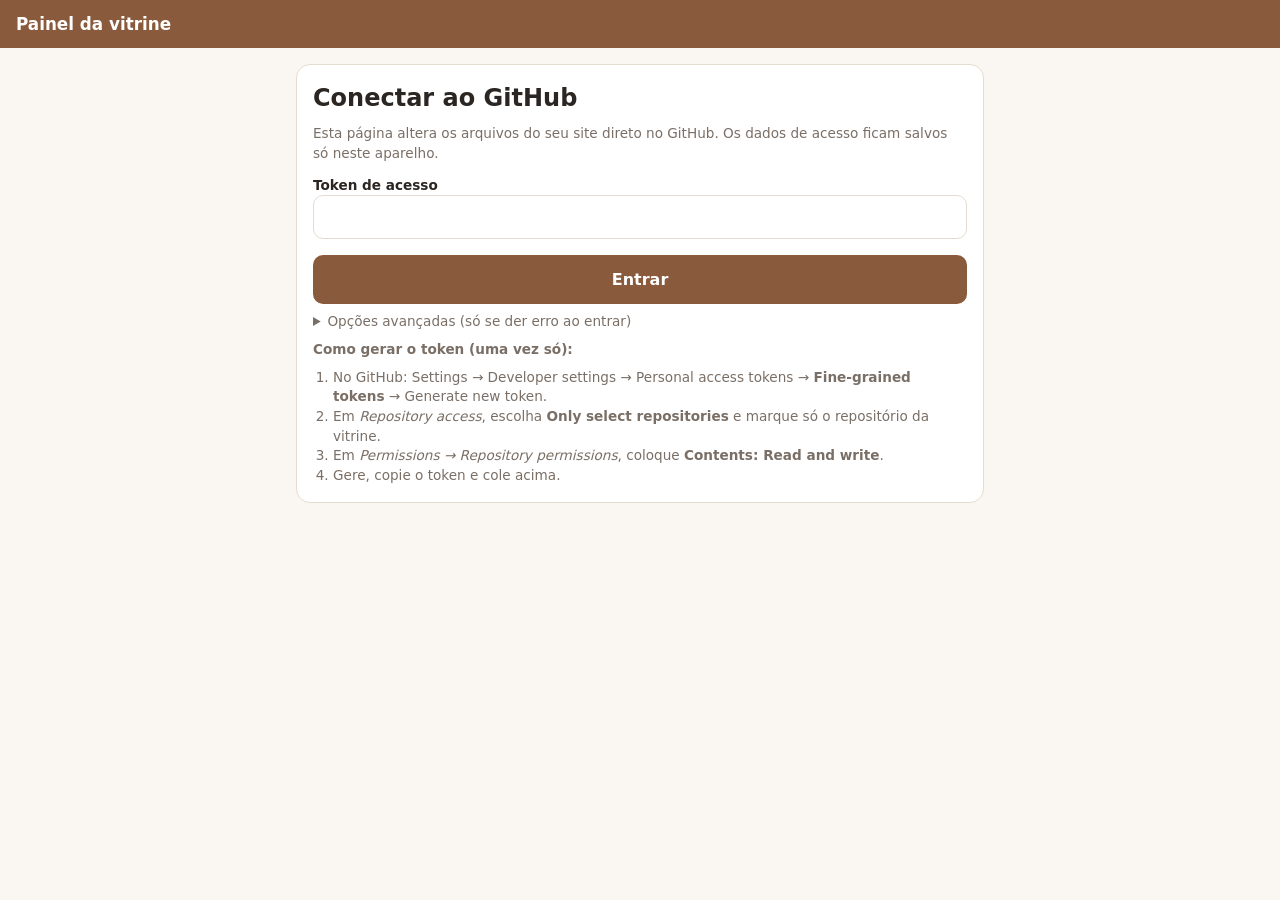
==== admin.html @ 39256ab2 "Vitrine de móveis" ====
<!DOCTYPE html>
<html lang="pt-BR">
<head>
  <meta charset="UTF-8" />
  <meta name="viewport" content="width=device-width, initial-scale=1" />
  <meta name="robots" content="noindex, nofollow" />
  <title>Painel da vitrine</title>
  <style>
    :root { --bg:#faf7f2; --card:#fff; --texto:#2b2622; --suave:#7a6f66; --marca:#8a5a3c; --borda:#e4dccf; --ok:#1e9e55; --erro:#c0392b; }
    * { box-sizing: border-box; margin: 0; padding: 0; }
    body { font-family: system-ui, -apple-system, "Segoe UI", Roboto, sans-serif; background: var(--bg); color: var(--texto); line-height: 1.45; padding-bottom: 90px; }
    header { position: sticky; top: 0; z-index: 5; background: var(--marca); color: #fff; padding: 12px 16px; display: flex; justify-content: space-between; align-items: center; }
    header h1 { font-size: 1.05rem; }
    header button { background: transparent; color: #fff; border: 1px solid rgba(255,255,255,.5); border-radius: 8px; padding: 6px 12px; font: inherit; font-size: .85rem; }
    main { max-width: 720px; margin: 0 auto; padding: 16px; }
    .tabs { display: flex; gap: 8px; margin-bottom: 16px; }
    .tabs button { flex: 1; padding: 10px; border: 1px solid var(--borda); background: var(--card); border-radius: 10px; font: inherit; font-weight: 600; color: var(--suave); }
    .tabs button.on { background: var(--marca); color: #fff; border-color: var(--marca); }
    .box { background: var(--card); border: 1px solid var(--borda); border-radius: 14px; padding: 16px; margin-bottom: 14px; }
    label { display: block; font-size: .85rem; font-weight: 600; margin: 12px 0 4px; }
    label small { font-weight: 400; color: var(--suave); }
    input[type=text], input[type=password], input[type=url], textarea, select {
      width: 100%; padding: 11px 12px; border: 1px solid var(--borda); border-radius: 10px; font: inherit; background: #fff;
    }
    textarea { min-height: 80px; resize: vertical; }
    .linha { display: flex; gap: 12px; }
    .linha > * { flex: 1; }
    .check { display: flex; align-items: center; gap: 8px; font-weight: 500; margin: 14px 0 0; }
    .check input { width: 20px; height: 20px; }
    .btn { display: block; width: 100%; padding: 13px; border: 0; border-radius: 10px; font: inherit; font-weight: 700; background: var(--marca); color: #fff; margin-top: 16px; cursor: pointer; }
    .btn--sec { background: #efe7db; color: var(--texto); }
    .btn--del { background: #fbe9e7; color: var(--erro); }
    .btn:disabled { opacity: .5; }
    .ajuda { font-size: .85rem; color: var(--suave); margin-top: 8px; }
    .ajuda ol { margin: 8px 0 0 20px; }
    .item { display: flex; gap: 12px; align-items: center; padding: 10px 0; border-bottom: 1px solid var(--borda); }
    .item:last-child { border-bottom: 0; }
    .thumb { width: 64px; height: 64px; border-radius: 10px; background: #efe7db; object-fit: cover; flex: none; display: grid; place-items: center; color: #b9a58f; font-size: 1.4rem; overflow: hidden; }
    .thumb img { width: 100%; height: 100%; object-fit: cover; }
    .item .info { flex: 1; min-width: 0; }
    .item .info b { display: block; white-space: nowrap; overflow: hidden; text-overflow: ellipsis; }
    .item .info span { font-size: .85rem; color: var(--suave); }
    .item .acoes { display: flex; flex-direction: column; gap: 4px; }
    .mini { border: 1px solid var(--borda); background: #fff; border-radius: 8px; padding: 5px 10px; font: inherit; font-size: .8rem; }
    .selo { font-size: .7rem; background: #efe7db; border-radius: 999px; padding: 2px 8px; margin-left: 4px; }
    .preview { width: 100%; aspect-ratio: 4/3; border-radius: 12px; background: #efe7db; object-fit: cover; display: block; margin-top: 6px; }
    .fab { position: fixed; right: 16px; bottom: 16px; background: var(--marca); color: #fff; border: 0; border-radius: 999px; padding: 14px 22px; font: inherit; font-weight: 700; box-shadow: 0 6px 18px rgba(0,0,0,.25); }
    #toast { position: fixed; left: 50%; bottom: 80px; transform: translateX(-50%); background: #2b2622; color: #fff; padding: 12px 18px; border-radius: 10px; font-size: .9rem; max-width: 90%; display: none; z-index: 20; text-align: center; }
    #toast.erro { background: var(--erro); }
    #toast.ok { background: var(--ok); }
    [hidden] { display: none !important; }
  </style>
</head>
<body>
  <header>
    <h1>Painel da vitrine</h1>
    <button id="sair" hidden>Sair</button>
  </header>

  <main>
    <!-- LOGIN -->
    <section id="tela-login">
      <div class="box">
        <h2>Conectar ao GitHub</h2>
        <p class="ajuda">Esta página altera os arquivos do seu site direto no GitHub. Os dados de acesso ficam salvos só neste aparelho.</p>
        <label>Token de acesso <input type="password" id="c-token" autocomplete="off" /></label>
        <button class="btn" id="conectar">Entrar</button>
        <details class="ajuda">
          <summary>Opções avançadas (só se der erro ao entrar)</summary>
          <label>Usuário do GitHub <input type="text" id="c-owner" autocapitalize="none" autocomplete="off" /></label>
          <label>Nome do repositório <input type="text" id="c-repo" autocapitalize="none" autocomplete="off" /></label>
        </details>
        <div class="ajuda">
          <b>Como gerar o token (uma vez só):</b>
          <ol>
            <li>No GitHub: Settings → Developer settings → Personal access tokens → <b>Fine-grained tokens</b> → Generate new token.</li>
            <li>Em <i>Repository access</i>, escolha <b>Only select repositories</b> e marque só o repositório da vitrine.</li>
            <li>Em <i>Permissions → Repository permissions</i>, coloque <b>Contents: Read and write</b>.</li>
            <li>Gere, copie o token e cole acima.</li>
          </ol>
        </div>
      </div>
    </section>

    <!-- APP -->
    <section id="tela-app" hidden>
      <div class="tabs">
        <button data-aba="produtos" class="on">Produtos</button>
        <button data-aba="loja">Loja</button>
      </div>

      <div id="aba-produtos">
        <div class="box" id="lista"></div>
        <p class="ajuda">Depois de salvar, o site leva cerca de 1 minuto para mostrar a mudança.</p>
      </div>

      <div id="aba-loja" hidden>
        <div class="box">
          <label>Nome da loja <input type="text" id="l-nome" /></label>
          <label>Frase de destaque <input type="text" id="l-slogan" /></label>
          <label>WhatsApp <small>(com código do país e DDD, só números. Ex.: 5521999998888)</small>
            <input type="text" id="l-whatsapp" inputmode="numeric" /></label>
          <label>Instagram <small>(link, opcional)</small> <input type="url" id="l-instagram" /></label>
          <label>Endereço <input type="text" id="l-endereco" /></label>
          <label>Horário <input type="text" id="l-horario" /></label>
          <button class="btn" id="salvar-loja">Salvar dados da loja</button>
        </div>
      </div>

      <button class="fab" id="novo">+ Novo móvel</button>
    </section>

    <!-- FORM PRODUTO -->
    <section id="tela-form" hidden>
      <div class="box">
        <h2 id="form-titulo">Novo móvel</h2>
        <label>Foto
          <input type="file" id="f-foto" accept="image/*" />
        </label>
        <img class="preview" id="f-preview" alt="" hidden />
        <label>Nome <input type="text" id="f-nome" /></label>
        <label>Categoria <small>(escolha uma existente ou digite uma nova)</small>
          <input type="text" id="f-cat" list="cats" /></label>
        <datalist id="cats"></datalist>
        <label>Descrição <textarea id="f-desc"></textarea></label>
        <label>Preço <small>(em branco = "sob consulta")</small>
          <input type="text" id="f-preco" inputmode="decimal" placeholder="Ex.: 2499,90" /></label>
        <label class="check"><input type="checkbox" id="f-dest" /> Mostrar etiqueta "Destaque"</label>
        <label class="check"><input type="checkbox" id="f-esg" /> Marcar como esgotado</label>
        <button class="btn" id="f-salvar">Salvar</button>
        <button class="btn btn--sec" id="f-cancelar">Cancelar</button>
        <button class="btn btn--del" id="f-excluir" hidden>Excluir este móvel</button>
      </div>
    </section>
  </main>

  <div id="toast"></div>

<script>
(function () {
  const $ = (id) => document.getElementById(id);
  const CFG_KEY = "vitrine_admin_cfg";
  const JSON_PATH = "produtos.json";

  let cfg = null;
  let data = null;
  let editando = null; // produto sendo editado (null = novo)
  let fotoNova = null; // { b64, url }

  // ---------- utilidades ----------
  function toast(msg, tipo, ms) {
    const t = $("toast");
    t.textContent = msg;
    t.className = tipo || "";
    t.style.display = "block";
    clearTimeout(toast._t);
    if (ms !== 0) toast._t = setTimeout(() => (t.style.display = "none"), ms || 3500);
  }
  const enc = (s) => btoa(unescape(encodeURIComponent(s)));
  const dec = (b) => decodeURIComponent(escape(atob(b.replace(/\n/g, ""))));
  const slug = (s) => s.normalize("NFD").replace(/[̀-ͯ]/g, "").toLowerCase().replace(/[^a-z0-9]+/g, "-").replace(/^-|-$/g, "").slice(0, 40) || "foto";
  const brl = (v) => v.toLocaleString("pt-BR", { style: "currency", currency: "BRL" });

  function parsePreco(txt) {
    let s = (txt || "").replace(/[R$\s]/g, "");
    if (!s) return null;
    if (s.includes(",")) s = s.replace(/\./g, "").replace(",", ".");
    else if (!/^\d+\.\d{1,2}$/.test(s)) s = s.replace(/\./g, "");
    const n = parseFloat(s);
    return isNaN(n) ? NaN : n;
  }

  // ---------- API do GitHub ----------
  function api(path, opts) {
    opts = opts || {};
    const url = `https://api.github.com/repos/${cfg.owner}/${cfg.repo}/contents/${path}` +
      (!opts.method || opts.method === "GET" ? `?ref=${encodeURIComponent(cfg.branch)}&t=${Date.now()}` : "");
    return fetch(url, {
      ...opts,
      headers: { Authorization: "Bearer " + cfg.token, Accept: "application/vnd.github+json", ...(opts.headers || {}) },
    });
  }
  async function getFile(path) {
    const r = await api(path);
    if (r.status === 404) return null;
    if (r.status === 401 || r.status === 403) throw new Error("Token sem permissão. Confira o token e a permissão Contents: Read and write.");
    if (!r.ok) throw new Error("Erro do GitHub (" + r.status + ")");
    return r.json();
  }
  async function putFile(path, b64, msg, sha) {
    const body = { message: msg, content: b64, branch: cfg.branch };
    if (sha) body.sha = sha;
    const r = await api(path, { method: "PUT", body: JSON.stringify(body) });
    if (!r.ok) {
      const e = await r.json().catch(() => ({}));
      throw new Error(e.message || "Falha ao salvar (" + r.status + ")");
    }
    return r.json();
  }
  async function deleteFile(path, msg) {
    try {
      const f = await getFile(path);
      if (!f) return;
      await api(path, { method: "DELETE", body: JSON.stringify({ message: msg, sha: f.sha, branch: cfg.branch }) });
    } catch (e) { /* melhor esforço */ }
  }
  async function carregar() {
    const f = await getFile(JSON_PATH);
    if (!f) throw new Error("Arquivo produtos.json não encontrado nesse repositório/branch.");
    data = JSON.parse(dec(f.content));
    data.produtos = data.produtos || [];
    data.loja = data.loja || {};
  }
  // Sempre relê o arquivo antes de alterar, para não sobrescrever mudanças feitas em outro aparelho
  async function alterar(fn, msg) {
    const f = await getFile(JSON_PATH);
    const atual = JSON.parse(dec(f.content));
    atual.produtos = atual.produtos || [];
    atual.loja = atual.loja || {};
    fn(atual);
    await putFile(JSON_PATH, enc(JSON.stringify(atual, null, 2) + "\n"), msg, f.sha);
    data = atual;
  }

  // ---------- telas ----------
  function mostrar(qual) {
    ["login", "app", "form"].forEach((t) => ($("tela-" + t).hidden = t !== qual));
    $("sair").hidden = qual === "login";
    window.scrollTo(0, 0);
  }

  function renderLista() {
    const box = $("lista");
    box.innerHTML = "";
    if (!data.produtos.length) {
      box.innerHTML = '<p class="ajuda">Nenhum móvel ainda. Toque em "+ Novo móvel".</p>';
      return;
    }
    data.produtos.forEach((p, i) => {
      const row = document.createElement("div");
      row.className = "item";
      const th = document.createElement("div");
      th.className = "thumb";
      if (p.imagem) {
        const im = document.createElement("img");
        im.src = p.imagem; im.alt = "";
        im.onerror = () => { im.remove(); th.textContent = "🛋"; };
        th.appendChild(im);
      } else th.textContent = "🛋";
      const info = document.createElement("div");
      info.className = "info";
      const b = document.createElement("b");
      b.textContent = p.nome;
      if (p.esgotado) { const s = document.createElement("span"); s.className = "selo"; s.textContent = "esgotado"; b.appendChild(s); }
      const sp = document.createElement("span");
      sp.textContent = (p.categoria || "—") + " · " + (p.preco != null ? brl(p.preco) : "sob consulta");
      info.append(b, sp);
      const ac = document.createElement("div");
      ac.className = "acoes";
      const ed = document.createElement("button"); ed.className = "mini"; ed.textContent = "Editar"; ed.onclick = () => abrirForm(p);
      const mv = document.createElement("div"); mv.style.display = "flex"; mv.style.gap = "4px";
      const up = document.createElement("button"); up.className = "mini"; up.textContent = "↑"; up.disabled = i === 0; up.onclick = () => mover(p.id, -1);
      const dn = document.createElement("button"); dn.className = "mini"; dn.textContent = "↓"; dn.disabled = i === data.produtos.length - 1; dn.onclick = () => mover(p.id, 1);
      mv.append(up, dn);
      ac.append(ed, mv);
      row.append(th, info, ac);
      box.appendChild(row);
    });
  }

  function renderLoja() {
    const l = data.loja;
    $("l-nome").value = l.nome || "";
    $("l-slogan").value = l.slogan || "";
    $("l-whatsapp").value = l.whatsapp || "";
    $("l-instagram").value = l.instagram || "";
    $("l-endereco").value = l.endereco || "";
    $("l-horario").value = l.horario || "";
  }

  function abrirForm(p) {
    editando = p || null;
    fotoNova = null;
    $("form-titulo").textContent = p ? "Editar móvel" : "Novo móvel";
    $("f-foto").value = "";
    $("f-nome").value = p ? p.nome : "";
    $("f-cat").value = p ? p.categoria || "" : "";
    $("f-desc").value = p ? p.descricao || "" : "";
    $("f-preco").value = p && p.preco != null ? String(p.preco).replace(".", ",") : "";
    $("f-dest").checked = !!(p && p.destaque);
    $("f-esg").checked = !!(p && p.esgotado);
    $("f-excluir").hidden = !p;
    const pv = $("f-preview");
    if (p && p.imagem) { pv.src = p.imagem; pv.hidden = false; } else { pv.removeAttribute("src"); pv.hidden = true; }
    $("cats").innerHTML = [...new Set(data.produtos.map((x) => x.categoria).filter(Boolean))].map((c) => `<option value="${c.replace(/"/g, "&quot;")}">`).join("");
    mostrar("form");
  }

  // ---------- foto: reduz antes de enviar ----------
  async function processarFoto(file) {
    const bmp = await createImageBitmap(file);
    const max = 1200;
    const k = Math.min(1, max / Math.max(bmp.width, bmp.height));
    const c = document.createElement("canvas");
    c.width = Math.round(bmp.width * k);
    c.height = Math.round(bmp.height * k);
    const ctx = c.getContext("2d");
    ctx.fillStyle = "#fff"; ctx.fillRect(0, 0, c.width, c.height);
    ctx.drawImage(bmp, 0, 0, c.width, c.height);
    const blob = await new Promise((r) => c.toBlob(r, "image/jpeg", 0.82));
    const b64 = await new Promise((res) => {
      const fr = new FileReader();
      fr.onload = () => res(fr.result.split(",")[1]);
      fr.readAsDataURL(blob);
    });
    return { b64, url: URL.createObjectURL(blob) };
  }

  // ---------- ações ----------
  async function mover(id, dir) {
    try {
      toast("Salvando...", "", 0);
      await alterar((d) => {
        const i = d.produtos.findIndex((x) => x.id === id);
        const j = i + dir;
        if (i < 0 || j < 0 || j >= d.produtos.length) return;
        [d.produtos[i], d.produtos[j]] = [d.produtos[j], d.produtos[i]];
      }, "Reordenar produtos");
      renderLista();
      toast("Ordem salva", "ok");
    } catch (e) { toast(e.message, "erro", 6000); }
  }

  async function salvarProduto() {
    const nome = $("f-nome").value.trim();
    if (!nome) return toast("Digite o nome do móvel", "erro");
    const preco = parsePreco($("f-preco").value);
    if (Number.isNaN(preco)) return toast("Preço inválido. Use algo como 2499,90", "erro");

    const btn = $("f-salvar");
    btn.disabled = true;
    try {
      toast("Enviando... aguarde", "", 0);
      const campos = {
        nome,
        categoria: $("f-cat").value.trim(),
        descricao: $("f-desc").value.trim(),
        preco,
        destaque: $("f-dest").checked,
        esgotado: $("f-esg").checked,
      };
      let imagemAntiga = null;
      if (fotoNova) {
        const caminho = "img/" + slug(nome) + "-" + Date.now().toString(36) + ".jpg";
        await putFile(caminho, fotoNova.b64, "Foto: " + nome);
        campos.imagem = caminho;
        imagemAntiga = editando && editando.imagem;
      }
      await alterar((d) => {
        if (editando) {
          const i = d.produtos.findIndex((x) => x.id === editando.id);
          if (i >= 0) d.produtos[i] = { ...d.produtos[i], ...campos };
          else d.produtos.push({ id: editando.id, ...campos });
        } else {
          campos.id = Math.max(0, ...d.produtos.map((x) => x.id || 0)) + 1;
          if (!campos.imagem) campos.imagem = "";
          d.produtos.push(campos);
        }
      }, (editando ? "Atualiza: " : "Adiciona: ") + nome);
      if (imagemAntiga && imagemAntiga.startsWith("img/") && !data.produtos.some((x) => x.imagem === imagemAntiga)) {
        await deleteFile(imagemAntiga, "Remove foto antiga");
      }
      renderLista();
      mostrar("app");
      toast("Salvo! O site atualiza em ~1 minuto.", "ok", 5000);
    } catch (e) {
      toast(e.message, "erro", 7000);
    } finally { btn.disabled = false; }
  }

  async function excluirProduto() {
    if (!editando || !confirm('Excluir "' + editando.nome + '"?')) return;
    try {
      toast("Excluindo...", "", 0);
      const img = editando.imagem;
      await alterar((d) => { d.produtos = d.produtos.filter((x) => x.id !== editando.id); }, "Remove: " + editando.nome);
      if (img && img.startsWith("img/") && !data.produtos.some((x) => x.imagem === img)) await deleteFile(img, "Remove foto");
      renderLista();
      mostrar("app");
      toast("Excluído. O site atualiza em ~1 minuto.", "ok", 5000);
    } catch (e) { toast(e.message, "erro", 7000); }
  }

  async function salvarLoja() {
    const zap = $("l-whatsapp").value.replace(/\D/g, "");
    if (zap.length < 10) return toast("WhatsApp inválido. Use código do país + DDD + número", "erro", 5000);
    try {
      toast("Salvando...", "", 0);
      await alterar((d) => {
        d.loja = {
          nome: $("l-nome").value.trim(),
          slogan: $("l-slogan").value.trim(),
          whatsapp: zap,
          instagram: $("l-instagram").value.trim(),
          endereco: $("l-endereco").value.trim(),
          horario: $("l-horario").value.trim(),
        };
      }, "Atualiza dados da loja");
      toast("Salvo! O site atualiza em ~1 minuto.", "ok", 5000);
    } catch (e) { toast(e.message, "erro", 7000); }
  }

  // Descobre usuário/repositório/branch a partir do endereço da página ou da lista de repositórios do token
  const gh = (url, token) => fetch("https://api.github.com" + url, {
    headers: { Authorization: "Bearer " + token, Accept: "application/vnd.github+json" },
  });
  async function descobrir(token) {
    const erroToken = new Error("Token inválido ou expirado. Gere um novo e tente de novo.");
    const cands = [];
    const o = $("c-owner").value.trim(), r0 = $("c-repo").value.trim();
    if (o && r0) cands.push({ owner: o, repo: r0 });
    const h = location.hostname;
    if (h.endsWith(".github.io")) {
      const seg = location.pathname.split("/")[1];
      cands.push({ owner: h.split(".")[0], repo: seg && !seg.includes(".") ? seg : h });
    }
    for (const c of cands) {
      const r = await gh(`/repos/${c.owner}/${c.repo}`, token);
      if (r.status === 401) throw erroToken;
      if (r.ok) { const j = await r.json(); return { ...c, branch: j.default_branch }; }
    }
    const r = await gh("/user/repos?per_page=100&sort=pushed", token);
    if (r.status === 401) throw erroToken;
    if (r.ok) {
      const lista = await r.json();
      for (const repo of lista.slice(0, 15)) {
        const t = await gh(`/repos/${repo.full_name}/contents/produtos.json?ref=${encodeURIComponent(repo.default_branch)}`, token);
        if (t.ok) {
          const [owner, nome] = repo.full_name.split("/");
          return { owner, repo: nome, branch: repo.default_branch };
        }
      }
    }
    throw new Error('Não encontrei o repositório da vitrine. Abra "Opções avançadas" e informe usuário e repositório.');
  }

  async function entrar() {
    const token = $("c-token").value.trim();
    if (!token) return toast("Cole o token", "erro");
    try {
      toast("Entrando...", "", 0);
      cfg = { ...(await descobrir(token)), token };
      await carregar();
      localStorage.setItem(CFG_KEY, JSON.stringify(cfg));
      renderLista(); renderLoja();
      mostrar("app");
      toast("Conectado", "ok", 1500);
    } catch (e) { toast(e.message, "erro", 7000); }
  }

  // ---------- eventos ----------
  $("conectar").onclick = entrar;
  $("sair").onclick = () => { localStorage.removeItem(CFG_KEY); cfg = null; $("c-token").value = ""; mostrar("login"); };
  $("novo").onclick = () => abrirForm(null);
  $("f-cancelar").onclick = () => mostrar("app");
  $("f-salvar").onclick = salvarProduto;
  $("f-excluir").onclick = excluirProduto;
  $("salvar-loja").onclick = salvarLoja;
  $("f-foto").onchange = async (e) => {
    const f = e.target.files[0];
    if (!f) return;
    try {
      fotoNova = await processarFoto(f);
      const pv = $("f-preview");
      pv.src = fotoNova.url; pv.hidden = false;
    } catch (err) { toast("Não consegui ler essa imagem", "erro"); }
  };
  document.querySelectorAll(".tabs button").forEach((b) => {
    b.onclick = () => {
      document.querySelectorAll(".tabs button").forEach((x) => x.classList.toggle("on", x === b));
      $("aba-produtos").hidden = b.dataset.aba !== "produtos";
      $("aba-loja").hidden = b.dataset.aba !== "loja";
      $("novo").hidden = b.dataset.aba !== "produtos";
    };
  });

  // ---------- início ----------
  try { cfg = JSON.parse(localStorage.getItem(CFG_KEY) || "null"); } catch (e) { cfg = null; }
  if (cfg && cfg.token) {
    carregar().then(() => { renderLista(); renderLoja(); mostrar("app"); })
      .catch((e) => { toast(e.message, "erro", 6000); mostrar("login"); });
  } else {
    mostrar("login");
  }
})();
</script>
</body>
</html>
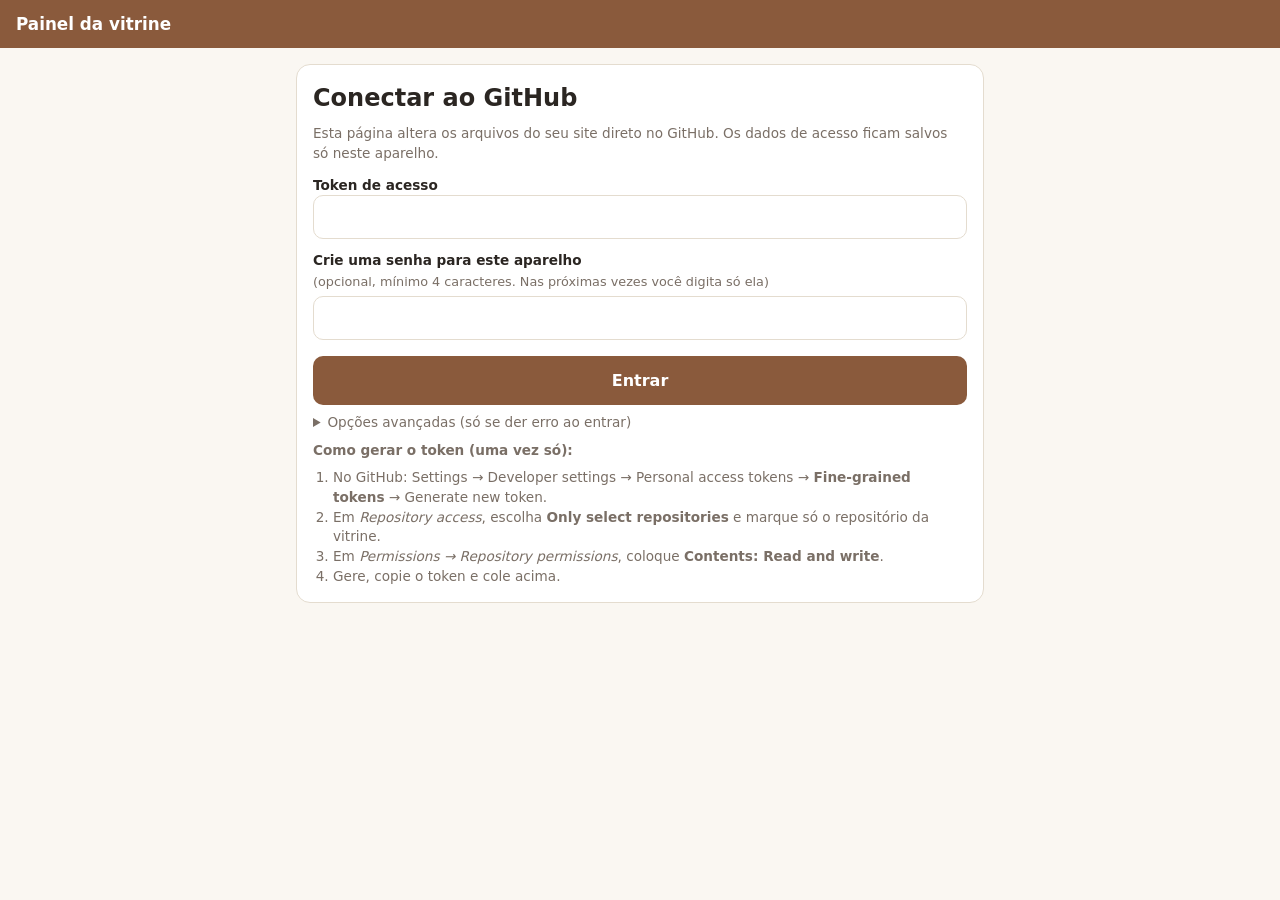
==== commit ce38c375: "Atualiza README e painel admin e adiciona .gitignore Co-Authored-By: Claude Sonnet 5.5 <noreply@anth" ====
--- a/admin.html
+++ b/admin.html
@@ -18,7 +18,10 @@
     .tabs button.on { background: var(--marca); color: #fff; border-color: var(--marca); }
     .box { background: var(--card); border: 1px solid var(--borda); border-radius: 14px; padding: 16px; margin-bottom: 14px; }
     label { display: block; font-size: .85rem; font-weight: 600; margin: 12px 0 4px; }
-    label small { font-weight: 400; color: var(--suave); }
+    label small { display: block; font-weight: 400; font-size: .8rem; line-height: 1.35; color: var(--suave); margin-top: 2px; }
+    label small + input { margin-top: 6px; }
+    .ajuda a { display: inline-block; padding: 12px 0; min-height: 44px; color: var(--marca); font-weight: 600; text-decoration: underline; }
+    .ajuda a:focus-visible, input:focus-visible, .btn:focus-visible { outline: 3px solid var(--marca); outline-offset: 2px; }
     input[type=text], input[type=password], input[type=url], textarea, select {
       width: 100%; padding: 11px 12px; border: 1px solid var(--borda); border-radius: 10px; font: inherit; background: #fff;
     }
@@ -63,7 +66,15 @@
       <div class="box">
         <h2>Conectar ao GitHub</h2>
         <p class="ajuda">Esta página altera os arquivos do seu site direto no GitHub. Os dados de acesso ficam salvos só neste aparelho.</p>
-        <label>Token de acesso <input type="password" id="c-token" autocomplete="off" /></label>
+        <div id="bloco-token">
+          <label>Token de acesso <input type="password" id="c-token" autocomplete="off" /></label>
+          <label>Crie uma senha para este aparelho <small>(opcional, mínimo 4 caracteres. Nas próximas vezes você digita só ela)</small>
+            <input type="password" id="c-nova-senha" autocomplete="new-password" /></label>
+        </div>
+        <div id="bloco-senha" hidden>
+          <label>Senha <input type="password" id="c-senha" autocomplete="current-password" /></label>
+          <p class="ajuda"><a href="#" id="outro-token">Usar outro token</a></p>
+        </div>
         <button class="btn" id="conectar">Entrar</button>
         <details class="ajuda">
           <summary>Opções avançadas (só se der erro ao entrar)</summary>
@@ -444,14 +455,66 @@
     throw new Error('Não encontrei o repositório da vitrine. Abra "Opções avançadas" e informe usuário e repositório.');
   }
 
+  // ---------- senha local: tranca o token neste aparelho (AES-GCM + PBKDF2) ----------
+  const ENC_KEY = "vitrine_admin_enc";
+  const b64 = (u) => btoa(String.fromCharCode(...u));
+  const unb64 = (s) => Uint8Array.from(atob(s), (c) => c.charCodeAt(0));
+  async function chave(senha, salt) {
+    const base = await crypto.subtle.importKey("raw", new TextEncoder().encode(senha), "PBKDF2", false, ["deriveKey"]);
+    return crypto.subtle.deriveKey({ name: "PBKDF2", salt, iterations: 200000, hash: "SHA-256" }, base,
+      { name: "AES-GCM", length: 256 }, false, ["encrypt", "decrypt"]);
+  }
+  async function cifrar(obj, senha) {
+    const salt = crypto.getRandomValues(new Uint8Array(16));
+    const iv = crypto.getRandomValues(new Uint8Array(12));
+    const k = await chave(senha, salt);
+    const ct = await crypto.subtle.encrypt({ name: "AES-GCM", iv }, k, new TextEncoder().encode(JSON.stringify(obj)));
+    return JSON.stringify({ s: b64(salt), i: b64(iv), c: b64(new Uint8Array(ct)) });
+  }
+  async function decifrar(texto, senha) {
+    const o = JSON.parse(texto);
+    const k = await chave(senha, unb64(o.s));
+    const pt = await crypto.subtle.decrypt({ name: "AES-GCM", iv: unb64(o.i) }, k, unb64(o.c));
+    return JSON.parse(new TextDecoder().decode(pt));
+  }
+  function telaLogin() {
+    const temSenha = !!localStorage.getItem(ENC_KEY);
+    $("bloco-token").hidden = temSenha;
+    $("bloco-senha").hidden = !temSenha;
+    mostrar("login");
+  }
+  async function abrirApp() {
+    await carregar();
+    renderLista(); renderLoja();
+    mostrar("app");
+  }
+
   async function entrar() {
-    const token = $("c-token").value.trim();
-    if (!token) return toast("Cole o token", "erro");
-    try {
+    try {
+      if (localStorage.getItem(ENC_KEY)) {
+        const senha = $("c-senha").value;
+        if (!senha) return toast("Digite a senha", "erro");
+        toast("Entrando...", "", 0);
+        try { cfg = await decifrar(localStorage.getItem(ENC_KEY), senha); }
+        catch (e) { return toast("Senha incorreta", "erro"); }
+        $("c-senha").value = "";
+        await abrirApp();
+        return toast("Conectado", "ok", 1500);
+      }
+      const token = $("c-token").value.trim();
+      const nova = $("c-nova-senha").value;
+      if (!token) return toast("Cole o token", "erro");
+      if (nova && nova.length < 4) return toast("A senha precisa ter pelo menos 4 caracteres", "erro");
       toast("Entrando...", "", 0);
       cfg = { ...(await descobrir(token)), token };
       await carregar();
-      localStorage.setItem(CFG_KEY, JSON.stringify(cfg));
+      if (nova) {
+        localStorage.setItem(ENC_KEY, await cifrar(cfg, nova));
+        localStorage.removeItem(CFG_KEY);
+      } else {
+        localStorage.setItem(CFG_KEY, JSON.stringify(cfg));
+      }
+      $("c-token").value = ""; $("c-nova-senha").value = "";
       renderLista(); renderLoja();
       mostrar("app");
       toast("Conectado", "ok", 1500);
@@ -460,7 +523,14 @@
 
   // ---------- eventos ----------
   $("conectar").onclick = entrar;
-  $("sair").onclick = () => { localStorage.removeItem(CFG_KEY); cfg = null; $("c-token").value = ""; mostrar("login"); };
+  $("sair").onclick = () => { localStorage.removeItem(CFG_KEY); cfg = null; $("c-token").value = ""; telaLogin(); };
+  $("outro-token").onclick = (e) => {
+    e.preventDefault();
+    if (!confirm("Isso apaga a senha e o token guardados neste aparelho. Continuar?")) return;
+    localStorage.removeItem(ENC_KEY);
+    telaLogin();
+  };
+  [$("c-token"), $("c-nova-senha"), $("c-senha")].forEach((i) => i.addEventListener("keydown", (e) => { if (e.key === "Enter") entrar(); }));
   $("novo").onclick = () => abrirForm(null);
   $("f-cancelar").onclick = () => mostrar("app");
   $("f-salvar").onclick = salvarProduto;
@@ -486,11 +556,10 @@
 
   // ---------- início ----------
   try { cfg = JSON.parse(localStorage.getItem(CFG_KEY) || "null"); } catch (e) { cfg = null; }
-  if (cfg && cfg.token) {
-    carregar().then(() => { renderLista(); renderLoja(); mostrar("app"); })
-      .catch((e) => { toast(e.message, "erro", 6000); mostrar("login"); });
+  if (!localStorage.getItem(ENC_KEY) && cfg && cfg.token) {
+    abrirApp().catch((e) => { toast(e.message, "erro", 6000); telaLogin(); });
   } else {
-    mostrar("login");
+    telaLogin();
   }
 })();
 </script>
